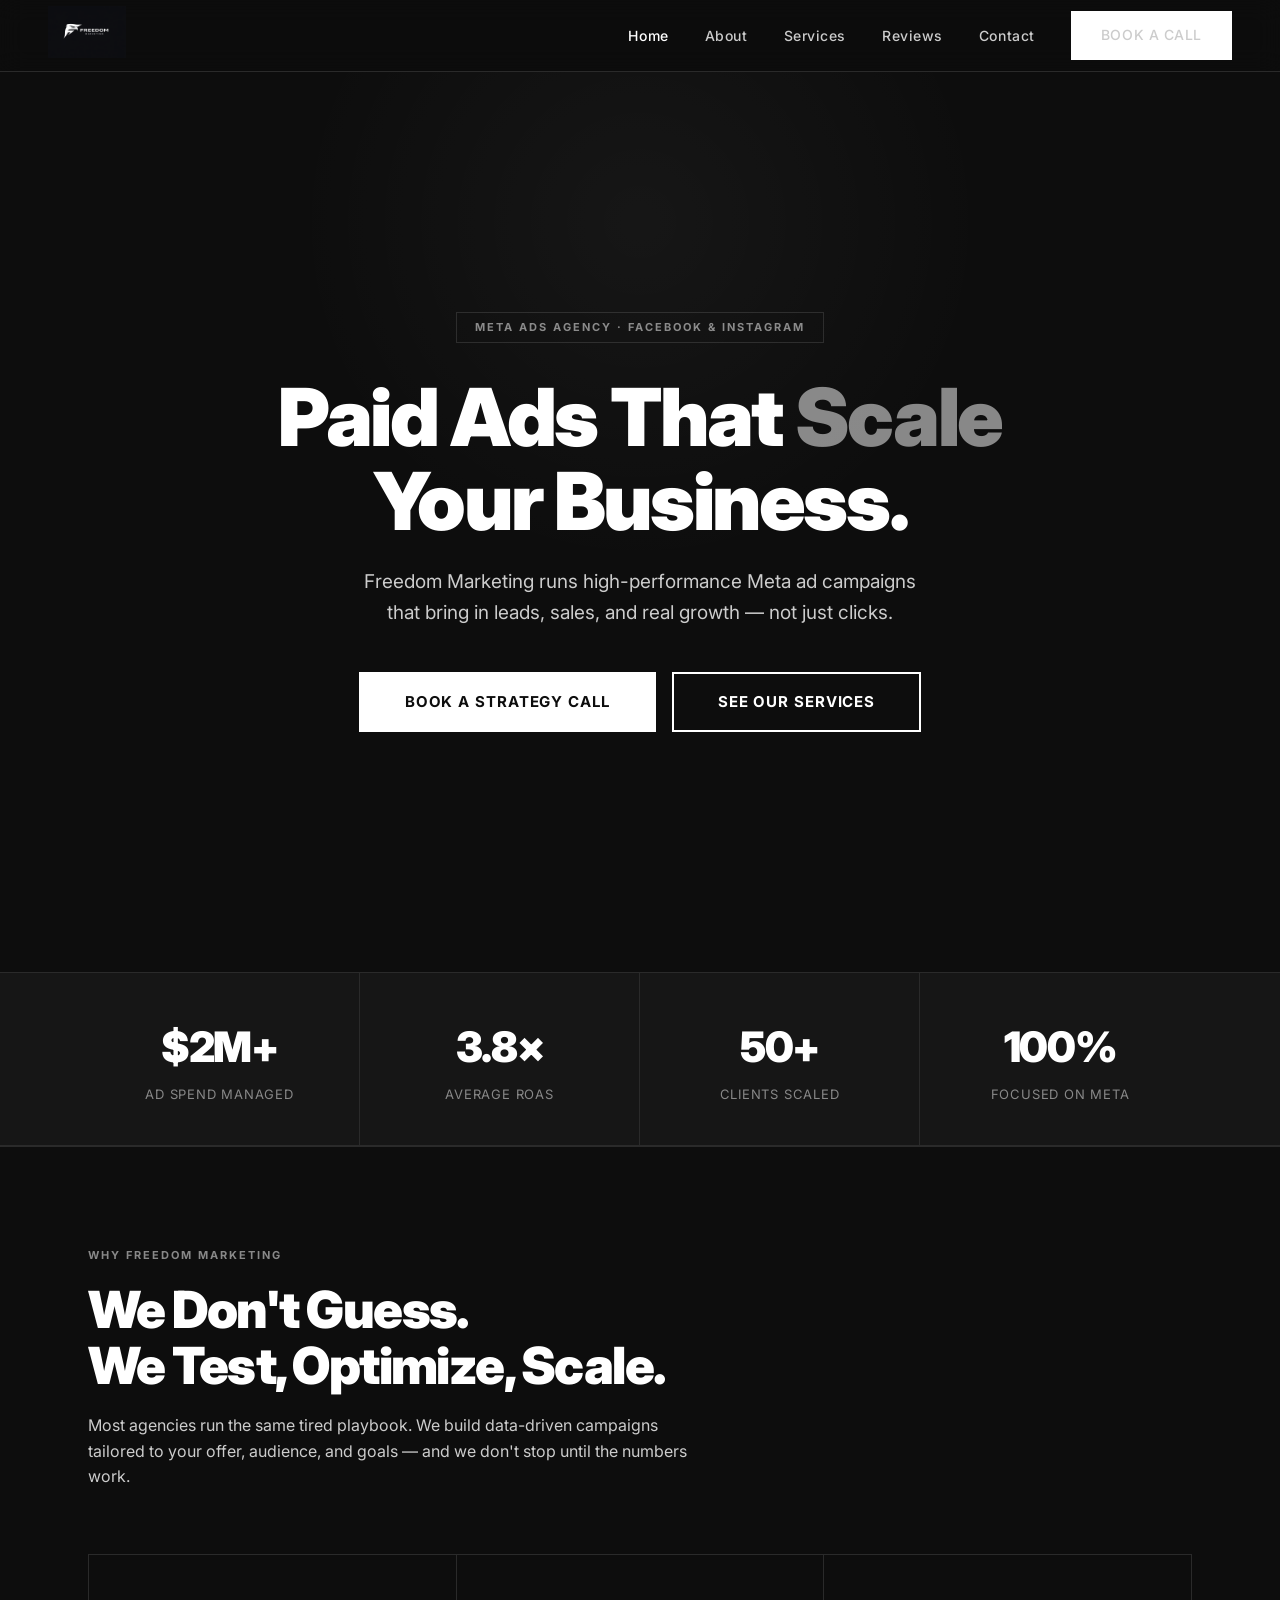
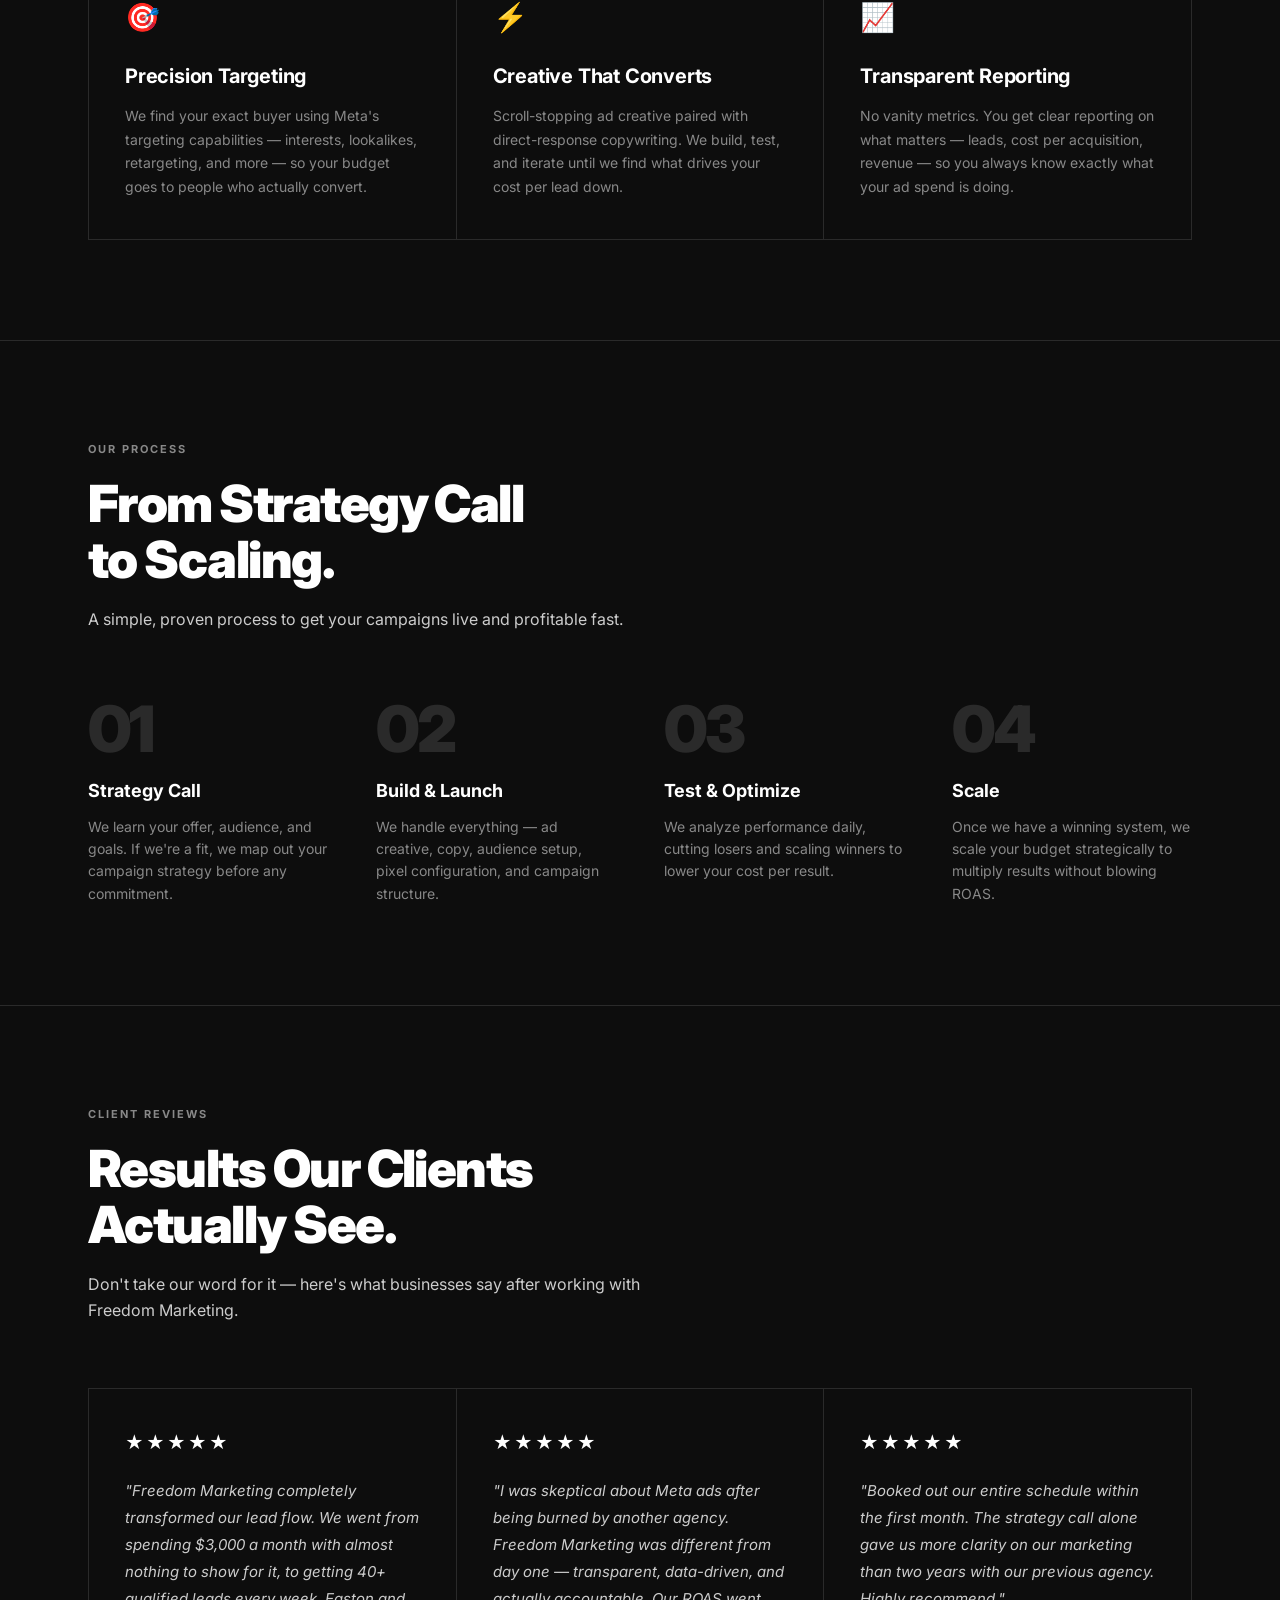
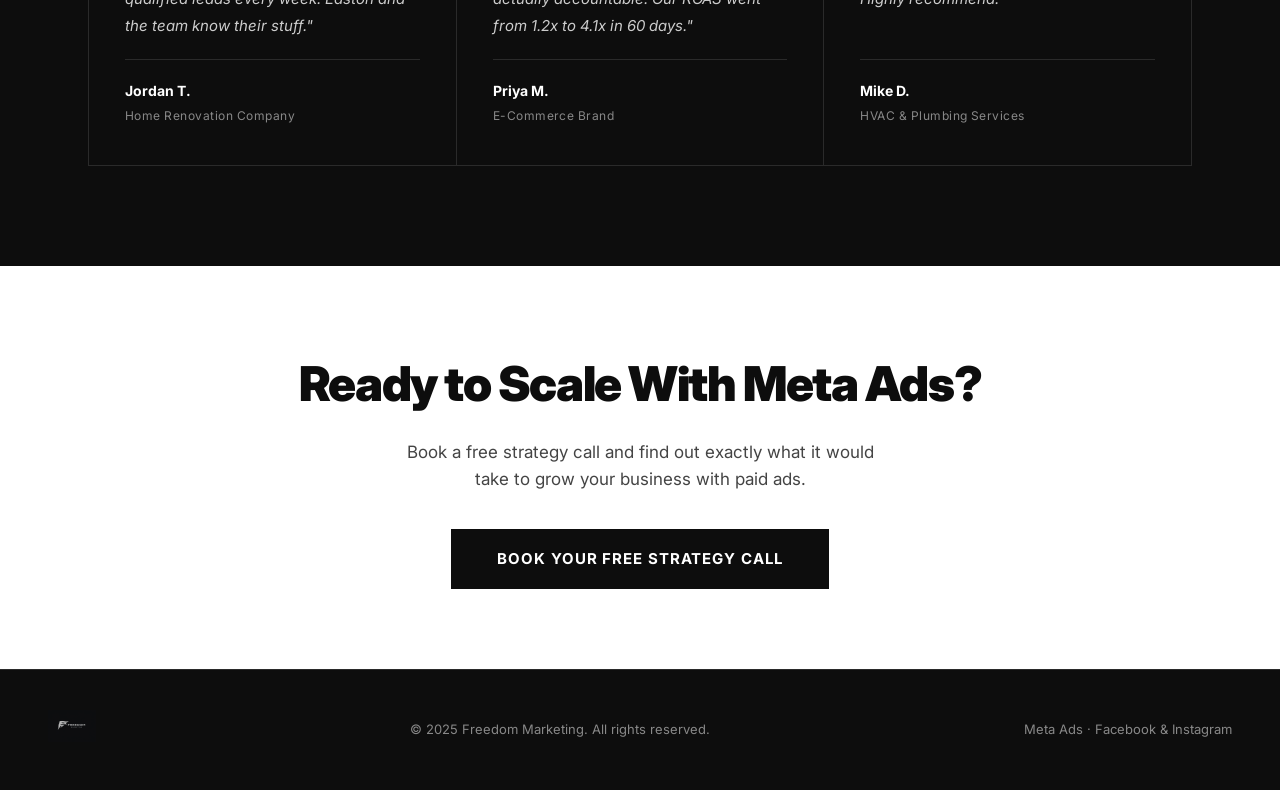
==== index.html @ 6637fb99 "Initial commit — Freedom Marketing website Co-Authored-By: Claude Sonnet 4.6 <noreply@anthropic.com>" ====
<!DOCTYPE html>
<html lang="en">
<head>
  <meta charset="UTF-8" />
  <meta name="viewport" content="width=device-width, initial-scale=1.0" />
  <title>Freedom Marketing — Meta Ads That Scale</title>
  <link rel="stylesheet" href="styles.css" />
</head>
<body>

  <!-- NAV -->
  <nav>
    <a class="nav-logo" href="index.html">
      <img src="logo.png" alt="Freedom Marketing" />
    </a>
    <ul class="nav-links" id="navLinks">
      <li><a href="index.html" class="active">Home</a></li>
      <li><a href="about.html">About</a></li>
      <li><a href="services.html">Services</a></li>
      <li><a href="reviews.html">Reviews</a></li>
      <li><a href="contact.html">Contact</a></li>
      <li><a href="contact.html#book" class="btn">Book a Call</a></li>
    </ul>
    <div class="hamburger" id="hamburger" onclick="toggleNav()">
      <span></span><span></span><span></span>
    </div>
  </nav>

  <main>

    <!-- HERO -->
    <div class="hero">
      <span class="hero-tag">Meta Ads Agency · Facebook &amp; Instagram</span>
      <h1>Paid Ads That <span>Scale</span><br>Your Business.</h1>
      <p>Freedom Marketing runs high-performance Meta ad campaigns that bring in leads, sales, and real growth — not just clicks.</p>
      <div class="hero-cta">
        <!-- Replace href with your Calendly or booking link -->
        <a href="contact.html#book" class="btn btn-lg">Book a Strategy Call</a>
        <a href="services.html" class="btn btn-lg btn-outline">See Our Services</a>
      </div>
    </div>

    <!-- STATS -->
    <div class="stats-bar">
      <div class="stat">
        <span class="stat-num">$2M+</span>
        <span class="stat-label">Ad Spend Managed</span>
      </div>
      <div class="stat">
        <span class="stat-num">3.8×</span>
        <span class="stat-label">Average ROAS</span>
      </div>
      <div class="stat">
        <span class="stat-num">50+</span>
        <span class="stat-label">Clients Scaled</span>
      </div>
      <div class="stat">
        <span class="stat-num">100%</span>
        <span class="stat-label">Focused on Meta</span>
      </div>
    </div>

    <hr class="divider" />

    <!-- WHY FREEDOM -->
    <section>
      <span class="section-tag">Why Freedom Marketing</span>
      <h2>We Don't Guess.<br>We Test, Optimize, Scale.</h2>
      <p>Most agencies run the same tired playbook. We build data-driven campaigns tailored to your offer, audience, and goals — and we don't stop until the numbers work.</p>

      <div class="cards">
        <div class="card">
          <span class="card-icon">🎯</span>
          <h3>Precision Targeting</h3>
          <p>We find your exact buyer using Meta's targeting capabilities — interests, lookalikes, retargeting, and more — so your budget goes to people who actually convert.</p>
        </div>
        <div class="card">
          <span class="card-icon">⚡</span>
          <h3>Creative That Converts</h3>
          <p>Scroll-stopping ad creative paired with direct-response copywriting. We build, test, and iterate until we find what drives your cost per lead down.</p>
        </div>
        <div class="card">
          <span class="card-icon">📈</span>
          <h3>Transparent Reporting</h3>
          <p>No vanity metrics. You get clear reporting on what matters — leads, cost per acquisition, revenue — so you always know exactly what your ad spend is doing.</p>
        </div>
      </div>
    </section>

    <hr class="divider" />

    <!-- PROCESS -->
    <section>
      <span class="section-tag">Our Process</span>
      <h2>From Strategy Call<br>to Scaling.</h2>
      <p>A simple, proven process to get your campaigns live and profitable fast.</p>

      <div class="process">
        <div class="step">
          <span class="step-num">01</span>
          <h3>Strategy Call</h3>
          <p>We learn your offer, audience, and goals. If we're a fit, we map out your campaign strategy before any commitment.</p>
        </div>
        <div class="step">
          <span class="step-num">02</span>
          <h3>Build &amp; Launch</h3>
          <p>We handle everything — ad creative, copy, audience setup, pixel configuration, and campaign structure.</p>
        </div>
        <div class="step">
          <span class="step-num">03</span>
          <h3>Test &amp; Optimize</h3>
          <p>We analyze performance daily, cutting losers and scaling winners to lower your cost per result.</p>
        </div>
        <div class="step">
          <span class="step-num">04</span>
          <h3>Scale</h3>
          <p>Once we have a winning system, we scale your budget strategically to multiply results without blowing ROAS.</p>
        </div>
      </div>
    </section>

    <hr class="divider" />

    <!-- REVIEWS -->
    <section>
      <span class="section-tag">Client Reviews</span>
      <h2>Results Our Clients<br>Actually See.</h2>
      <p>Don't take our word for it — here's what businesses say after working with Freedom Marketing.</p>

      <div class="reviews">

        <div class="review-card">
          <div class="stars">★★★★★</div>
          <p class="review-text">"Freedom Marketing completely transformed our lead flow. We went from spending $3,000 a month with almost nothing to show for it, to getting 40+ qualified leads every week. Easton and the team know their stuff."</p>
          <div class="reviewer">
            <div class="reviewer-info">
              <span class="reviewer-name">Jordan T.</span>
              <span class="reviewer-biz">Home Renovation Company</span>
            </div>
          </div>
        </div>

        <div class="review-card">
          <div class="stars">★★★★★</div>
          <p class="review-text">"I was skeptical about Meta ads after being burned by another agency. Freedom Marketing was different from day one — transparent, data-driven, and actually accountable. Our ROAS went from 1.2x to 4.1x in 60 days."</p>
          <div class="reviewer">
            <div class="reviewer-info">
              <span class="reviewer-name">Priya M.</span>
              <span class="reviewer-biz">E-Commerce Brand</span>
            </div>
          </div>
        </div>

        <div class="review-card">
          <div class="stars">★★★★★</div>
          <p class="review-text">"Booked out our entire schedule within the first month. The strategy call alone gave us more clarity on our marketing than two years with our previous agency. Highly recommend."</p>
          <div class="reviewer">
            <div class="reviewer-info">
              <span class="reviewer-name">Mike D.</span>
              <span class="reviewer-biz">HVAC &amp; Plumbing Services</span>
            </div>
          </div>
        </div>

      </div>
    </section>

    <!-- CTA BAND -->
    <div class="cta-band">
      <h2>Ready to Scale With Meta Ads?</h2>
      <p>Book a free strategy call and find out exactly what it would take to grow your business with paid ads.</p>
      <!-- Replace href with your Calendly or booking link -->
      <a href="contact.html#book" class="btn btn-lg">Book Your Free Strategy Call</a>
    </div>

  </main>

  <!-- FOOTER -->
  <footer>
    <div class="footer-logo">
      <img src="logo.png" alt="Freedom Marketing" />
    </div>
    <p>&copy; 2025 Freedom Marketing. All rights reserved.</p>
    <p style="color: var(--gray); font-size: 13px;">Meta Ads · Facebook &amp; Instagram</p>
  </footer>

  <script>
    function toggleNav() {
      document.getElementById('navLinks').classList.toggle('open');
    }
  </script>
</body>
</html>
---- styles.css ----
@import url('https://fonts.googleapis.com/css2?family=Inter:wght@300;400;500;600;700;800;900&display=swap');

*, *::before, *::after {
  box-sizing: border-box;
  margin: 0;
  padding: 0;
}

:root {
  --bg: #0d0d0d;
  --bg2: #161616;
  --bg3: #1f1f1f;
  --border: #2a2a2a;
  --white: #ffffff;
  --gray: #888888;
  --light: #cccccc;
}

html { scroll-behavior: smooth; }

body {
  background: var(--bg);
  color: var(--white);
  font-family: 'Inter', sans-serif;
  line-height: 1.6;
  -webkit-font-smoothing: antialiased;
}

a { text-decoration: none; color: inherit; }

/* ── NAV ── */
nav {
  position: fixed;
  top: 0; left: 0; right: 0;
  z-index: 100;
  display: flex;
  align-items: center;
  justify-content: space-between;
  padding: 0 48px;
  height: 72px;
  background: rgba(13,13,13,0.92);
  backdrop-filter: blur(12px);
  border-bottom: 1px solid var(--border);
}

.nav-logo img {
  height: 52px;
  width: auto;
}

.nav-links {
  display: flex;
  align-items: center;
  gap: 36px;
  list-style: none;
}

.nav-links a {
  font-size: 14px;
  font-weight: 500;
  color: var(--light);
  letter-spacing: 0.04em;
  transition: color 0.2s;
}

.nav-links a:hover,
.nav-links a.active {
  color: var(--white);
}

.btn {
  display: inline-block;
  padding: 11px 28px;
  background: var(--white);
  color: var(--bg);
  font-size: 14px;
  font-weight: 700;
  letter-spacing: 0.06em;
  text-transform: uppercase;
  border: 2px solid var(--white);
  cursor: pointer;
  transition: background 0.2s, color 0.2s;
}

.btn:hover {
  background: transparent;
  color: var(--white);
}

.btn-outline {
  background: transparent;
  color: var(--white);
}

.btn-outline:hover {
  background: var(--white);
  color: var(--bg);
}

.btn-lg {
  padding: 16px 44px;
  font-size: 15px;
}

/* ── PAGE WRAPPER ── */
main {
  padding-top: 72px;
}

/* ── HERO ── */
.hero {
  min-height: 100vh;
  display: flex;
  flex-direction: column;
  align-items: center;
  justify-content: center;
  text-align: center;
  padding: 80px 24px;
  position: relative;
  overflow: hidden;
}

.hero::before {
  content: '';
  position: absolute;
  top: -200px; left: 50%;
  transform: translateX(-50%);
  width: 700px; height: 700px;
  background: radial-gradient(circle, rgba(255,255,255,0.04) 0%, transparent 70%);
  pointer-events: none;
}

.hero-tag {
  display: inline-block;
  font-size: 11px;
  font-weight: 700;
  letter-spacing: 0.18em;
  text-transform: uppercase;
  color: var(--gray);
  border: 1px solid var(--border);
  padding: 6px 18px;
  margin-bottom: 32px;
}

.hero h1 {
  font-size: clamp(42px, 7vw, 80px);
  font-weight: 900;
  line-height: 1.05;
  letter-spacing: -0.03em;
  max-width: 860px;
  margin-bottom: 24px;
}

.hero h1 span {
  color: var(--gray);
}

.hero p {
  font-size: clamp(16px, 2vw, 19px);
  color: var(--light);
  max-width: 560px;
  margin-bottom: 44px;
  font-weight: 400;
}

.hero-logo {
  width: clamp(260px, 40vw, 480px);
  height: auto;
  margin-bottom: 40px;
  filter: drop-shadow(0 0 40px rgba(255,255,255,0.12)) drop-shadow(0 0 80px rgba(255,255,255,0.06));
  animation: logoPulse 4s ease-in-out infinite;
}

@keyframes logoPulse {
  0%, 100% { filter: drop-shadow(0 0 40px rgba(255,255,255,0.12)) drop-shadow(0 0 80px rgba(255,255,255,0.06)); }
  50%       { filter: drop-shadow(0 0 55px rgba(255,255,255,0.22)) drop-shadow(0 0 100px rgba(255,255,255,0.10)); }
}

.hero-cta {
  display: flex;
  gap: 16px;
  flex-wrap: wrap;
  justify-content: center;
}

/* ── STATS BAR ── */
.stats-bar {
  display: flex;
  justify-content: center;
  gap: 0;
  border-top: 1px solid var(--border);
  border-bottom: 1px solid var(--border);
  background: var(--bg2);
}

.stat {
  flex: 1;
  max-width: 280px;
  text-align: center;
  padding: 40px 24px;
  border-right: 1px solid var(--border);
}

.stat:last-child { border-right: none; }

.stat-num {
  font-size: 42px;
  font-weight: 900;
  letter-spacing: -0.03em;
  display: block;
}

.stat-label {
  font-size: 13px;
  color: var(--gray);
  letter-spacing: 0.06em;
  text-transform: uppercase;
  margin-top: 4px;
  display: block;
}

/* ── SECTION ── */
section {
  padding: 100px 48px;
  max-width: 1200px;
  margin: 0 auto;
}

.section-tag {
  font-size: 11px;
  font-weight: 700;
  letter-spacing: 0.18em;
  text-transform: uppercase;
  color: var(--gray);
  display: block;
  margin-bottom: 16px;
}

section h2 {
  font-size: clamp(32px, 4vw, 52px);
  font-weight: 900;
  letter-spacing: -0.03em;
  line-height: 1.1;
  margin-bottom: 20px;
}

section p {
  color: var(--light);
  font-size: 16px;
  max-width: 600px;
}

/* ── DIVIDER ── */
.divider {
  border: none;
  border-top: 1px solid var(--border);
  margin: 0;
}

/* ── CARDS ── */
.cards {
  display: grid;
  grid-template-columns: repeat(auto-fit, minmax(280px, 1fr));
  gap: 1px;
  background: var(--border);
  border: 1px solid var(--border);
  margin-top: 64px;
}

.card {
  background: var(--bg);
  padding: 40px 36px;
  transition: background 0.2s;
}

.card:hover {
  background: var(--bg2);
}

.card-icon {
  font-size: 28px;
  margin-bottom: 20px;
  display: block;
}

.card h3 {
  font-size: 20px;
  font-weight: 700;
  margin-bottom: 12px;
  letter-spacing: -0.01em;
}

.card p {
  font-size: 14px;
  color: var(--gray);
  line-height: 1.7;
  max-width: none;
}

/* ── PROCESS ── */
.process {
  display: grid;
  grid-template-columns: repeat(auto-fit, minmax(220px, 1fr));
  gap: 48px;
  margin-top: 64px;
}

.step {
  position: relative;
}

.step-num {
  font-size: 64px;
  font-weight: 900;
  color: var(--border);
  line-height: 1;
  display: block;
  margin-bottom: 16px;
  letter-spacing: -0.04em;
}

.step h3 {
  font-size: 18px;
  font-weight: 700;
  margin-bottom: 10px;
}

.step p {
  font-size: 14px;
  color: var(--gray);
  max-width: none;
}

/* ── REVIEWS ── */
.reviews {
  display: grid;
  grid-template-columns: repeat(auto-fit, minmax(280px, 1fr));
  gap: 1px;
  background: var(--border);
  border: 1px solid var(--border);
  margin-top: 64px;
}

.review-card {
  background: var(--bg);
  padding: 40px 36px;
  display: flex;
  flex-direction: column;
  gap: 20px;
  transition: background 0.2s;
}

.review-card:hover { background: var(--bg2); }

.stars {
  color: var(--white);
  font-size: 18px;
  letter-spacing: 2px;
}

.review-text {
  font-size: 15px;
  color: var(--light);
  line-height: 1.8;
  font-style: italic;
  flex: 1;
  max-width: none;
}

.reviewer {
  display: flex;
  align-items: center;
  gap: 14px;
  padding-top: 20px;
  border-top: 1px solid var(--border);
}

.reviewer-info {
  display: flex;
  flex-direction: column;
  gap: 3px;
}

.reviewer-name {
  font-size: 14px;
  font-weight: 700;
  color: var(--white);
}

.reviewer-biz {
  font-size: 12px;
  color: var(--gray);
  letter-spacing: 0.04em;
}

/* ── CTA BAND ── */
.cta-band {
  background: var(--white);
  color: var(--bg);
  text-align: center;
  padding: 80px 48px;
}

.cta-band h2 {
  font-size: clamp(28px, 4vw, 48px);
  font-weight: 900;
  letter-spacing: -0.03em;
  margin-bottom: 16px;
  color: var(--bg);
}

.cta-band p {
  color: #444;
  font-size: 17px;
  margin: 0 auto 36px;
  max-width: 500px;
}

.cta-band .btn {
  background: var(--bg);
  color: var(--white);
  border-color: var(--bg);
}

.cta-band .btn:hover {
  background: transparent;
  color: var(--bg);
}

/* ── ABOUT PAGE ── */
.about-hero {
  min-height: 50vh;
  display: flex;
  flex-direction: column;
  justify-content: center;
  padding: 100px 48px 60px;
  max-width: 1200px;
  margin: 0 auto;
}

.about-grid {
  display: grid;
  grid-template-columns: 1fr 1fr;
  gap: 80px;
  align-items: start;
  max-width: 1200px;
  margin: 0 auto;
  padding: 0 48px 100px;
}

.about-grid p {
  font-size: 16px;
  color: var(--light);
  line-height: 1.8;
  max-width: none;
  margin-bottom: 20px;
}

.values-list {
  list-style: none;
  margin-top: 32px;
}

.values-list li {
  padding: 20px 0;
  border-bottom: 1px solid var(--border);
  display: flex;
  gap: 16px;
  align-items: flex-start;
}

.values-list li:first-child {
  border-top: 1px solid var(--border);
}

.val-title {
  font-size: 13px;
  font-weight: 700;
  letter-spacing: 0.08em;
  text-transform: uppercase;
  min-width: 140px;
}

.val-desc {
  font-size: 14px;
  color: var(--gray);
  line-height: 1.6;
}

/* ── SERVICES PAGE ── */
.services-hero {
  min-height: 40vh;
  display: flex;
  flex-direction: column;
  justify-content: center;
  padding: 100px 48px 60px;
  max-width: 1200px;
  margin: 0 auto;
}

.services-grid {
  display: grid;
  grid-template-columns: repeat(auto-fit, minmax(320px, 1fr));
  gap: 1px;
  background: var(--border);
  border: 1px solid var(--border);
  max-width: 1200px;
  margin: 0 auto 80px;
}

.service-card {
  background: var(--bg);
  padding: 48px 40px;
  transition: background 0.2s;
}

.service-card:hover { background: var(--bg2); }

.service-card h3 {
  font-size: 22px;
  font-weight: 800;
  margin-bottom: 16px;
  letter-spacing: -0.02em;
}

.service-card p {
  font-size: 14px;
  color: var(--gray);
  line-height: 1.8;
  max-width: none;
}

.service-card ul {
  list-style: none;
  margin-top: 20px;
}

.service-card ul li {
  font-size: 13px;
  color: var(--light);
  padding: 6px 0;
  border-bottom: 1px solid var(--border);
  display: flex;
  align-items: center;
  gap: 10px;
}

.service-card ul li::before {
  content: '→';
  color: var(--gray);
  font-size: 12px;
}

/* ── CONTACT PAGE ── */
.contact-wrap {
  display: grid;
  grid-template-columns: 1fr 1fr;
  gap: 80px;
  max-width: 1200px;
  margin: 0 auto;
  padding: 100px 48px;
}

.contact-info h2 {
  font-size: clamp(28px, 3.5vw, 44px);
  font-weight: 900;
  letter-spacing: -0.03em;
  margin-bottom: 20px;
}

.contact-info p {
  color: var(--light);
  font-size: 16px;
  line-height: 1.8;
  margin-bottom: 40px;
  max-width: none;
}

.contact-detail {
  display: flex;
  flex-direction: column;
  gap: 16px;
  margin-bottom: 40px;
}

.contact-detail a {
  font-size: 15px;
  color: var(--light);
  transition: color 0.2s;
  display: flex;
  align-items: center;
  gap: 12px;
}

.contact-detail a:hover { color: var(--white); }

.socials {
  display: flex;
  gap: 12px;
  flex-wrap: wrap;
}

.social-link {
  font-size: 12px;
  font-weight: 700;
  letter-spacing: 0.1em;
  text-transform: uppercase;
  padding: 10px 20px;
  border: 1px solid var(--border);
  color: var(--light);
  transition: border-color 0.2s, color 0.2s;
}

.social-link:hover {
  border-color: var(--white);
  color: var(--white);
}

/* ── FORM ── */
form {
  display: flex;
  flex-direction: column;
  gap: 16px;
}

.form-group {
  display: flex;
  flex-direction: column;
  gap: 8px;
}

label {
  font-size: 11px;
  font-weight: 700;
  letter-spacing: 0.12em;
  text-transform: uppercase;
  color: var(--gray);
}

input, textarea, select {
  background: var(--bg2);
  border: 1px solid var(--border);
  color: var(--white);
  font-family: 'Inter', sans-serif;
  font-size: 14px;
  padding: 14px 16px;
  outline: none;
  transition: border-color 0.2s;
  width: 100%;
}

input:focus, textarea:focus, select:focus {
  border-color: var(--white);
}

textarea { resize: vertical; min-height: 130px; }

select option { background: var(--bg2); }

/* ── FOOTER ── */
footer {
  border-top: 1px solid var(--border);
  padding: 40px 48px;
  display: flex;
  align-items: center;
  justify-content: space-between;
  flex-wrap: wrap;
  gap: 16px;
}

.footer-logo img {
  height: 32px;
  opacity: 0.7;
}

footer p {
  font-size: 13px;
  color: var(--gray);
  max-width: none;
}

/* ── MOBILE ── */
.hamburger {
  display: none;
  flex-direction: column;
  gap: 5px;
  cursor: pointer;
  padding: 4px;
}

.hamburger span {
  display: block;
  width: 24px;
  height: 2px;
  background: var(--white);
  transition: all 0.3s;
}

@media (max-width: 768px) {
  nav { padding: 0 24px; }

  .hamburger { display: flex; }

  .nav-links {
    display: none;
    position: fixed;
    top: 72px; left: 0; right: 0;
    background: var(--bg);
    flex-direction: column;
    padding: 24px;
    gap: 24px;
    border-bottom: 1px solid var(--border);
  }

  .nav-links.open { display: flex; }

  .about-grid,
  .contact-wrap {
    grid-template-columns: 1fr;
    gap: 48px;
    padding: 0 24px 80px;
  }

  section { padding: 60px 24px; }

  .about-hero,
  .services-hero { padding: 80px 24px 40px; }

  .stats-bar { flex-wrap: wrap; }
  .stat { min-width: 50%; border-right: none; border-bottom: 1px solid var(--border); }

  .services-grid { margin: 0 24px 60px; }

  footer { padding: 32px 24px; flex-direction: column; align-items: flex-start; }

  .cta-band { padding: 60px 24px; }
}
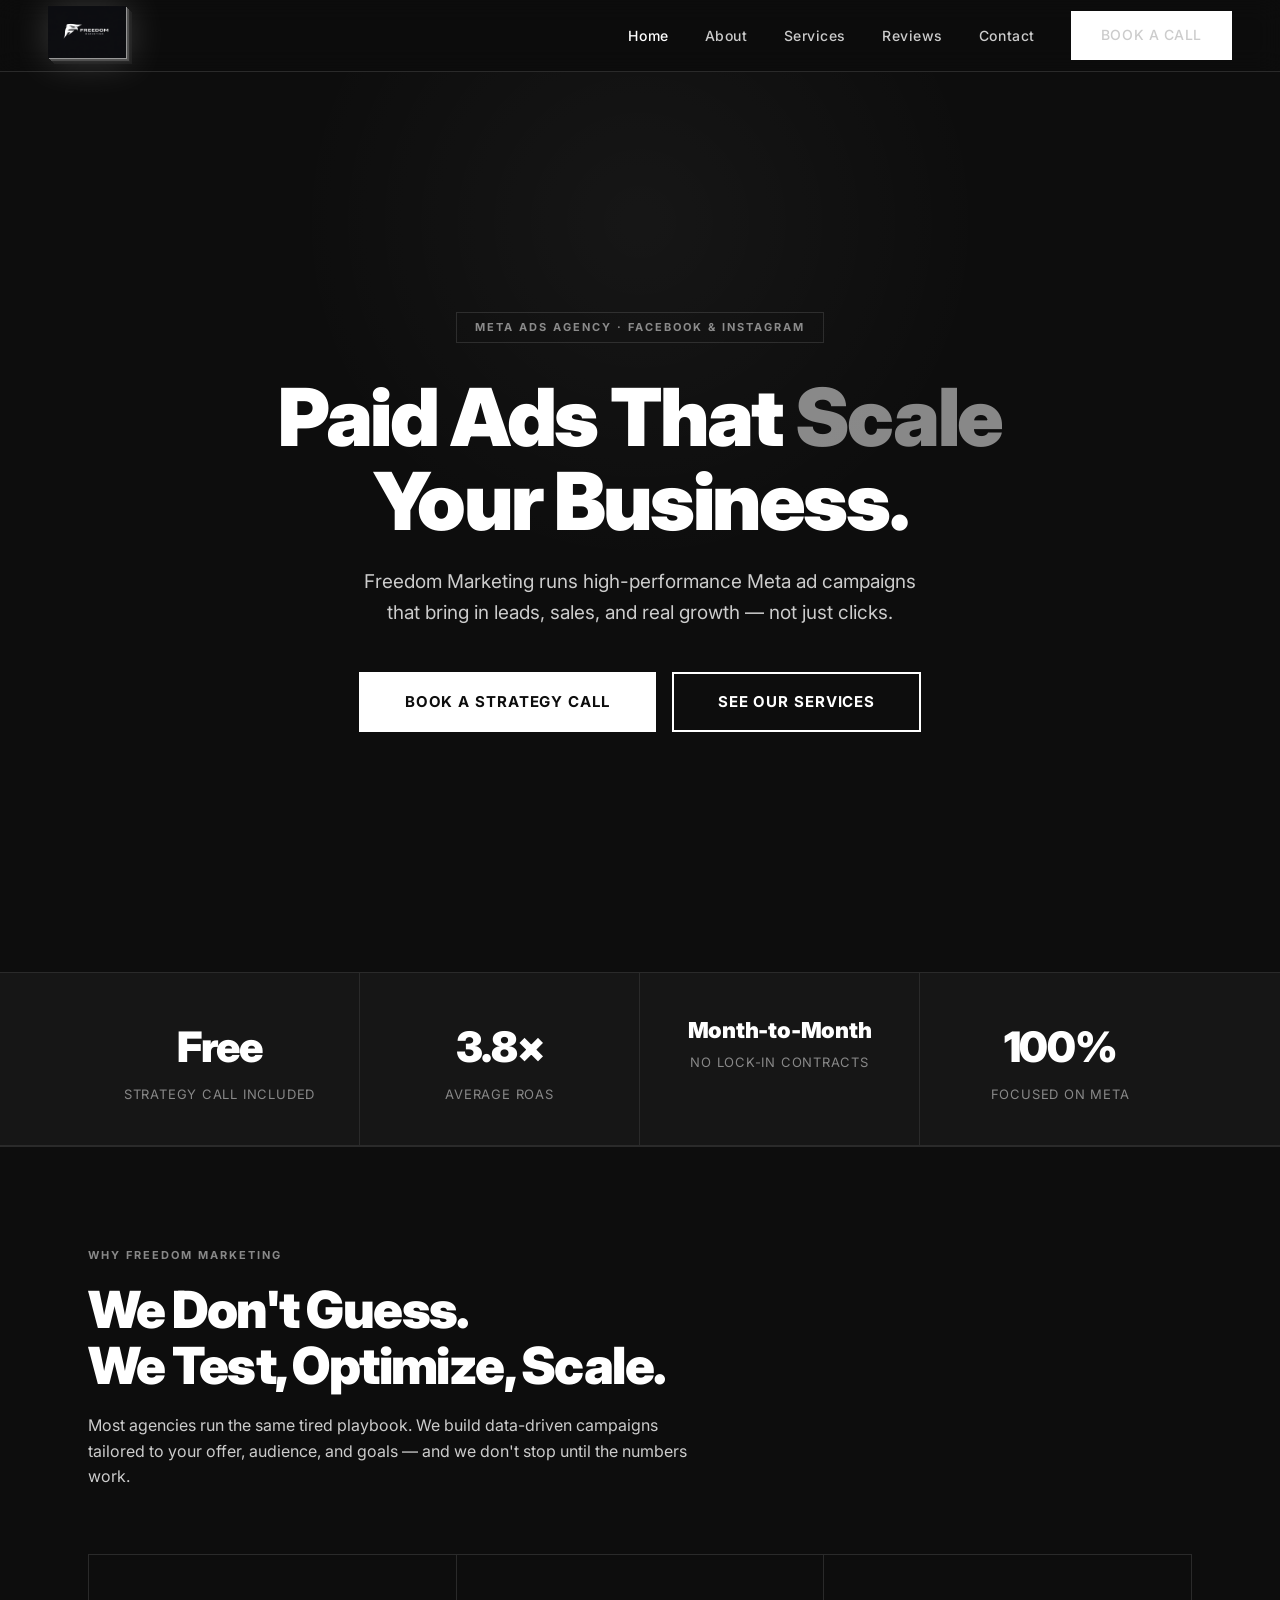
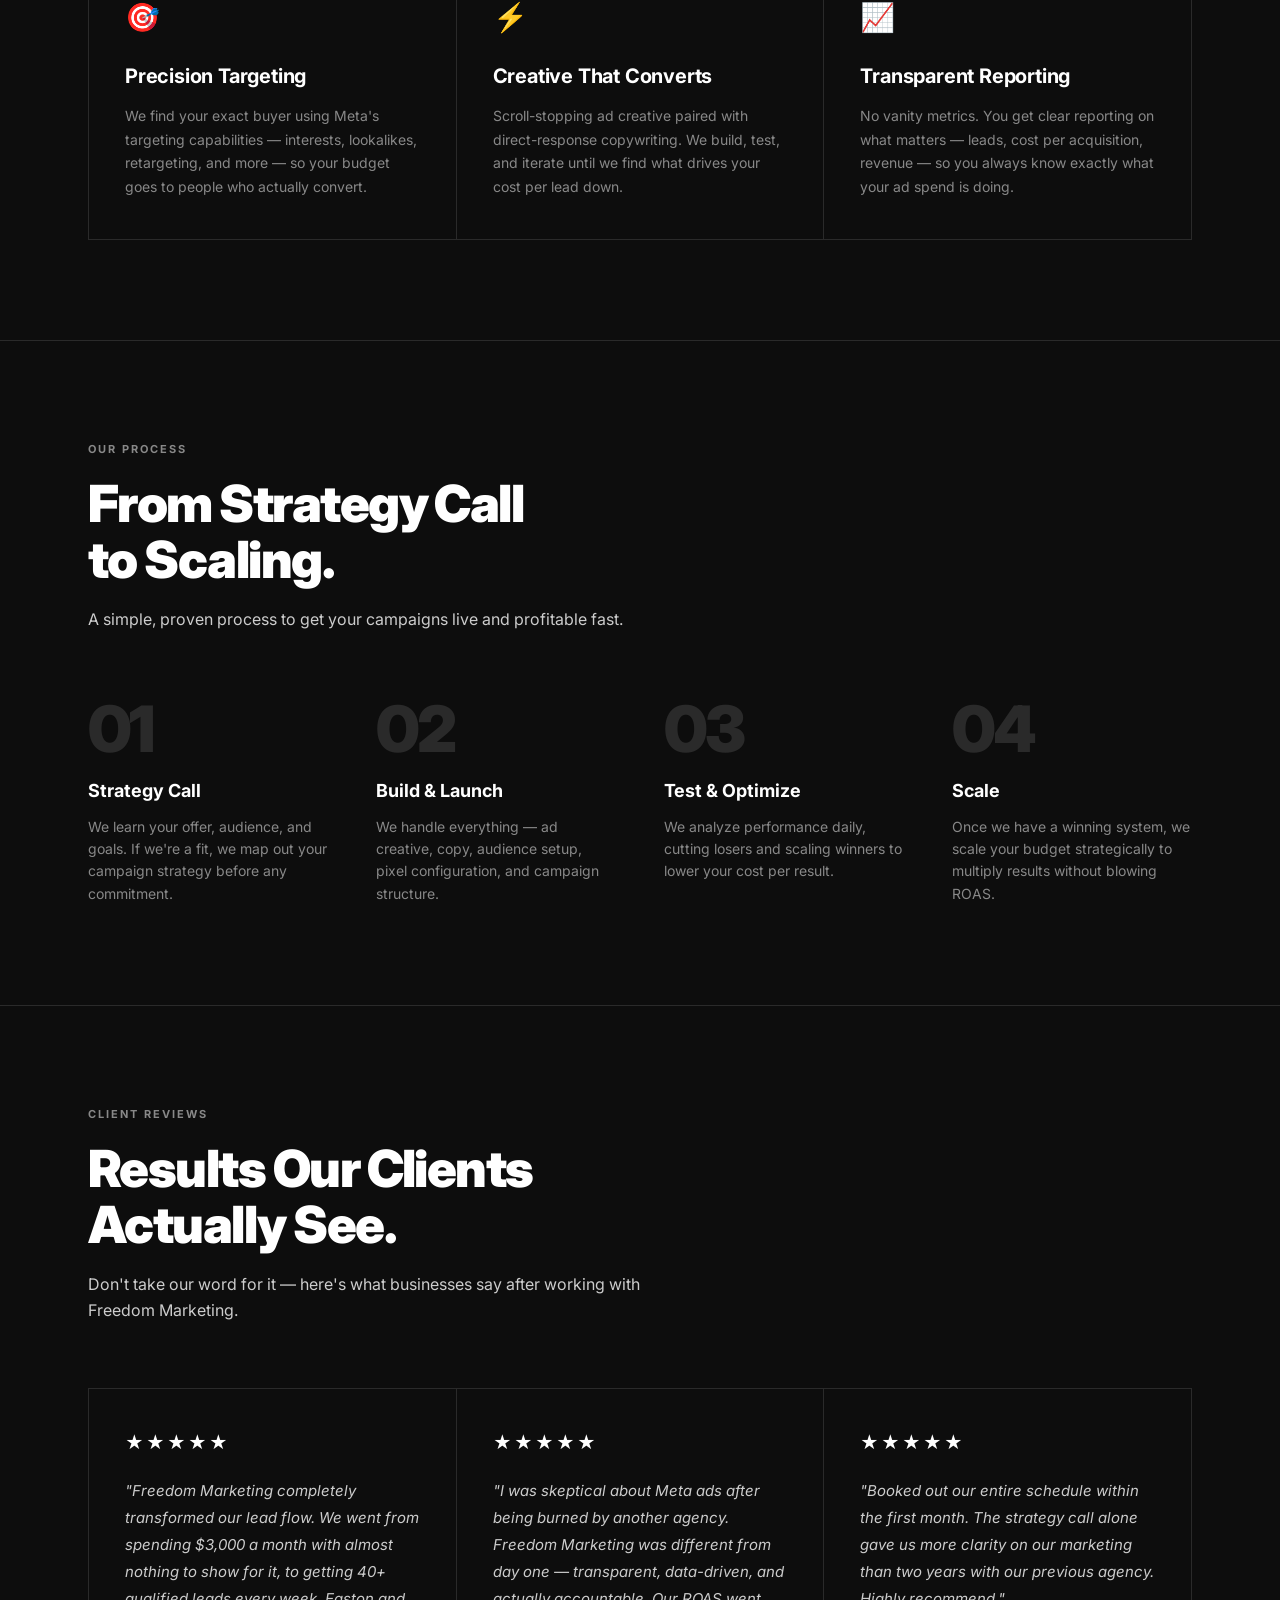
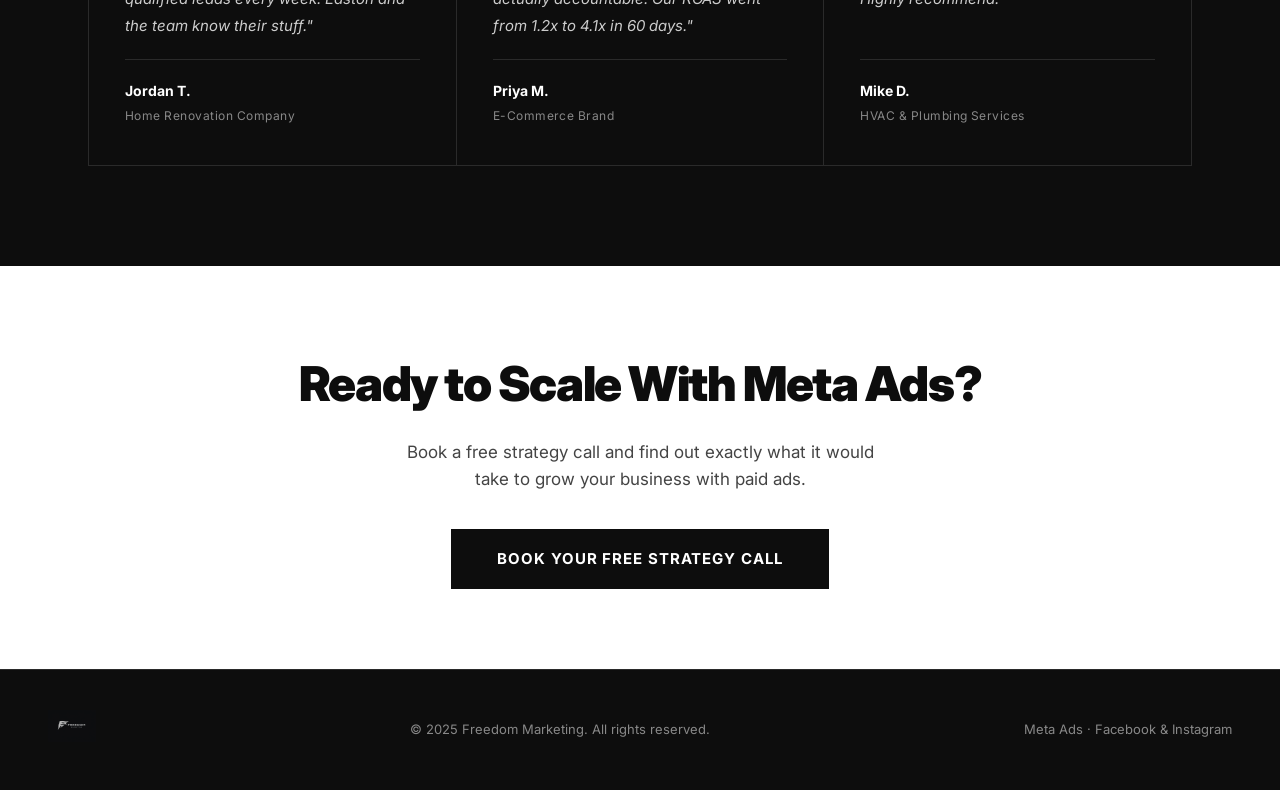
==== commit 9fccb330: "Update stats bar and add 3D logo effect Replace ad spend/clients scaled stats with free strategy cal" ====
--- a/index.html
+++ b/index.html
@@ -43,16 +43,16 @@
     <!-- STATS -->
     <div class="stats-bar">
       <div class="stat">
-        <span class="stat-num">$2M+</span>
-        <span class="stat-label">Ad Spend Managed</span>
+        <span class="stat-num">Free</span>
+        <span class="stat-label">Strategy Call Included</span>
       </div>
       <div class="stat">
         <span class="stat-num">3.8×</span>
         <span class="stat-label">Average ROAS</span>
       </div>
       <div class="stat">
-        <span class="stat-num">50+</span>
-        <span class="stat-label">Clients Scaled</span>
+        <span class="stat-num stat-text">Month-to-Month</span>
+        <span class="stat-label">No Lock-In Contracts</span>
       </div>
       <div class="stat">
         <span class="stat-num">100%</span>
--- a/styles.css
+++ b/styles.css
@@ -46,6 +46,20 @@
 .nav-logo img {
   height: 52px;
   width: auto;
+  filter:
+    drop-shadow(1px 1px 0px rgba(160,160,160,0.9))
+    drop-shadow(2px 2px 0px rgba(100,100,100,0.7))
+    drop-shadow(3px 3px 0px rgba(60,60,60,0.5))
+    drop-shadow(0 0 18px rgba(255,255,255,0.18));
+  transition: filter 0.3s ease;
+}
+
+.nav-logo img:hover {
+  filter:
+    drop-shadow(1px 1px 0px rgba(200,200,200,0.95))
+    drop-shadow(2px 2px 0px rgba(130,130,130,0.8))
+    drop-shadow(3px 3px 0px rgba(80,80,80,0.6))
+    drop-shadow(0 0 28px rgba(255,255,255,0.32));
 }
 
 .nav-links {
@@ -208,6 +222,11 @@
   font-weight: 900;
   letter-spacing: -0.03em;
   display: block;
+}
+
+.stat-num.stat-text {
+  font-size: 22px;
+  letter-spacing: -0.01em;
 }
 
 .stat-label {
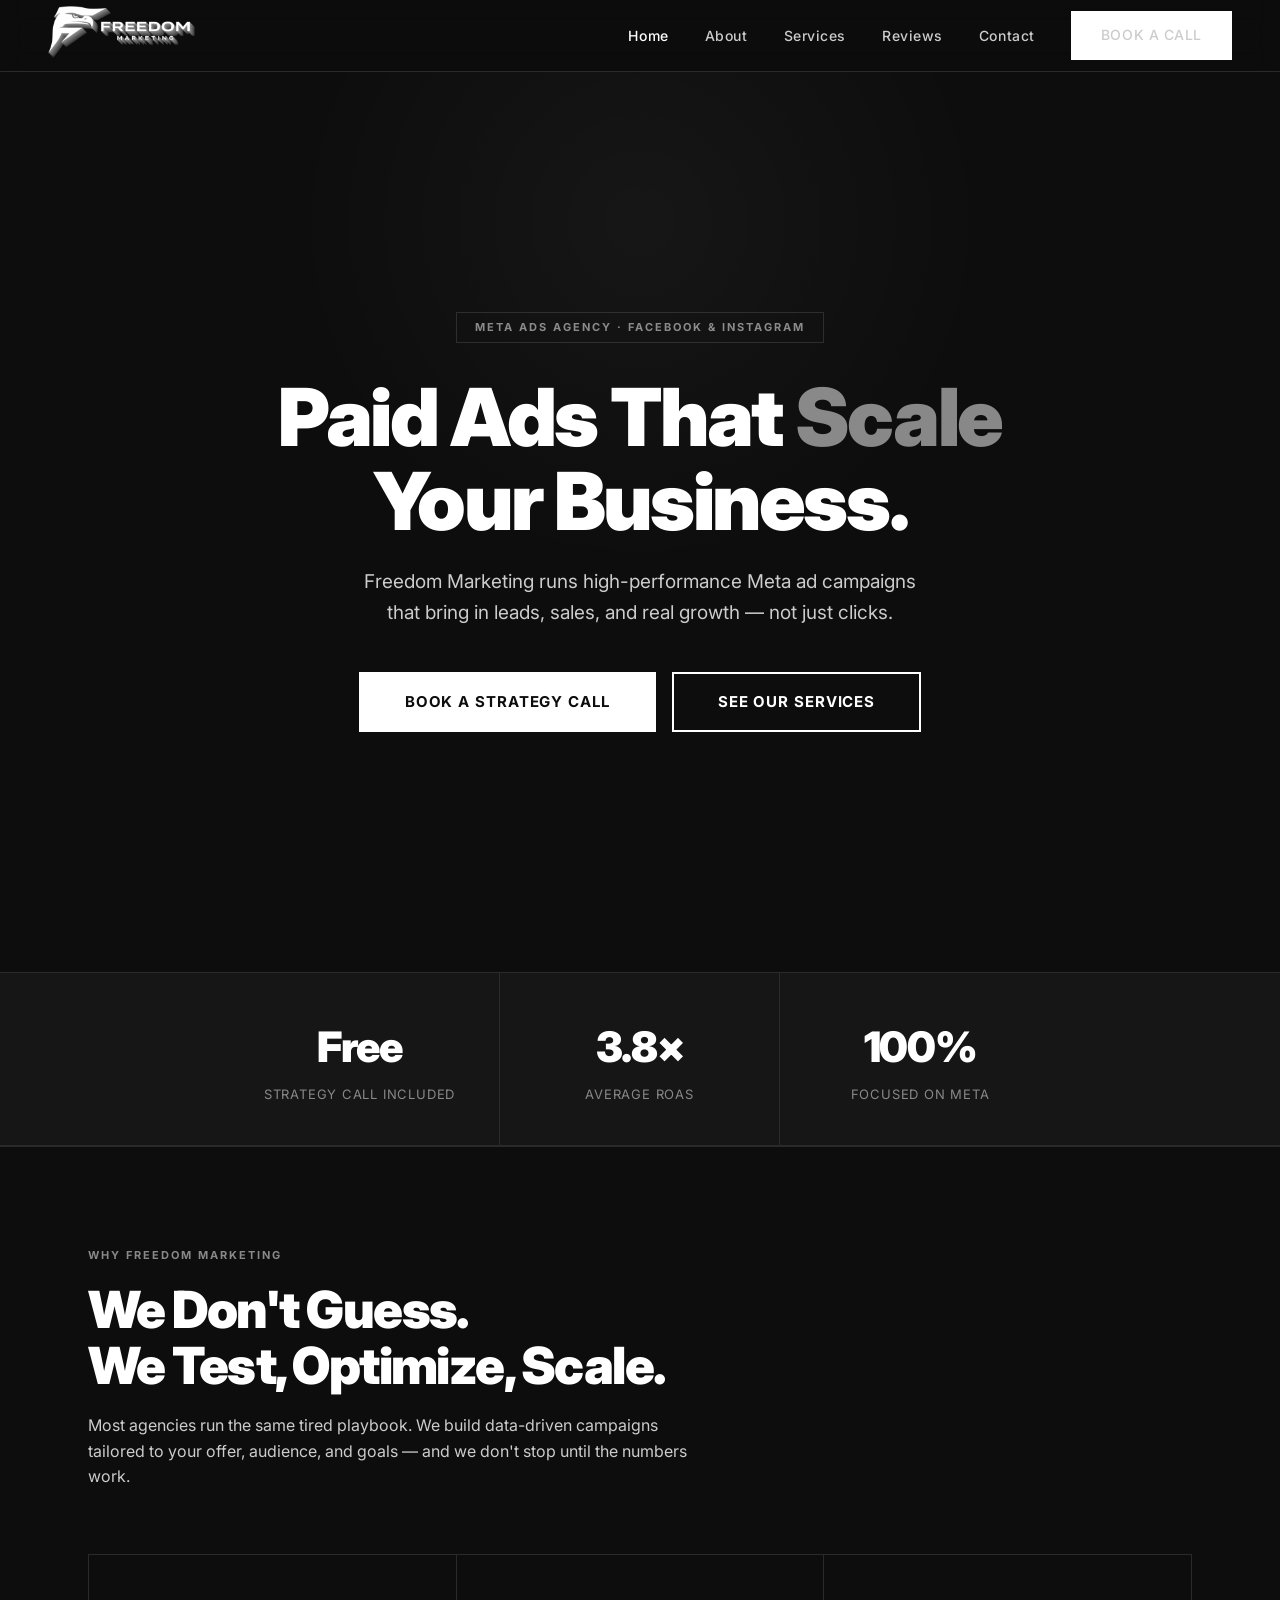
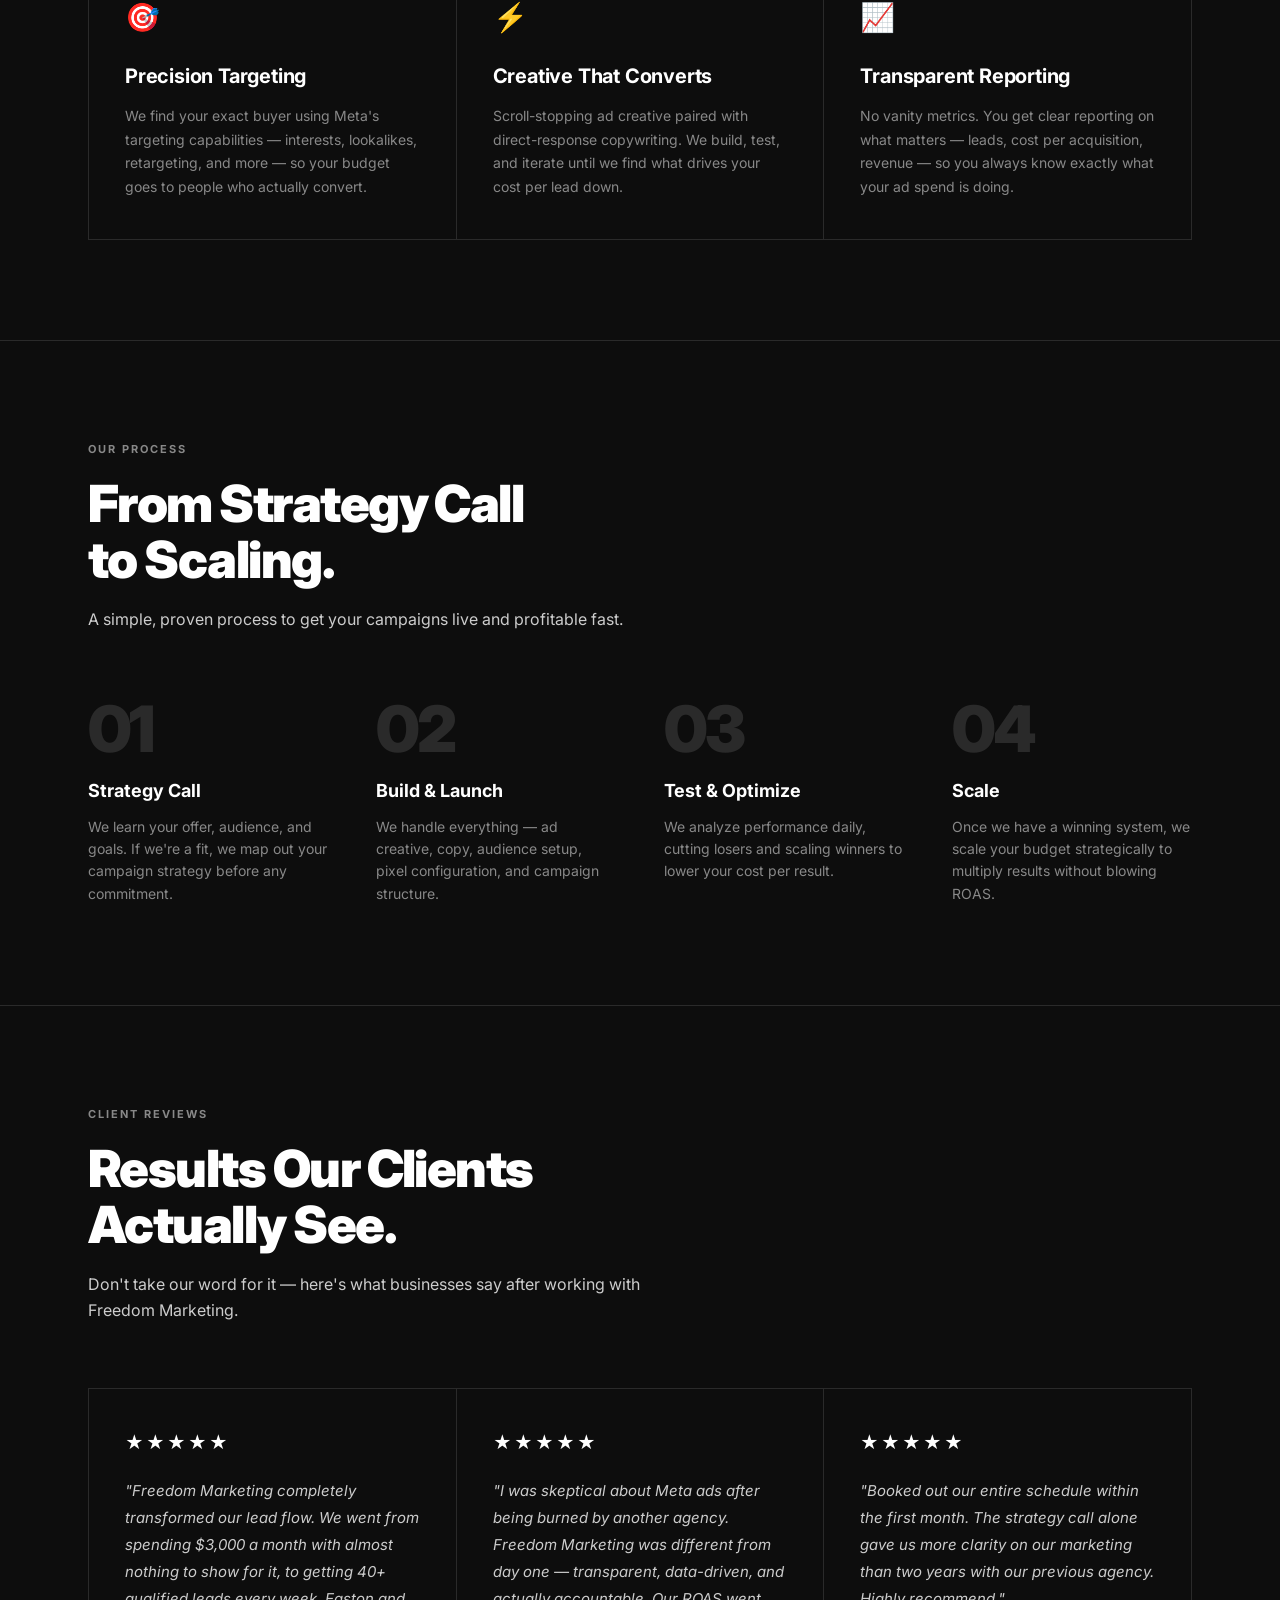
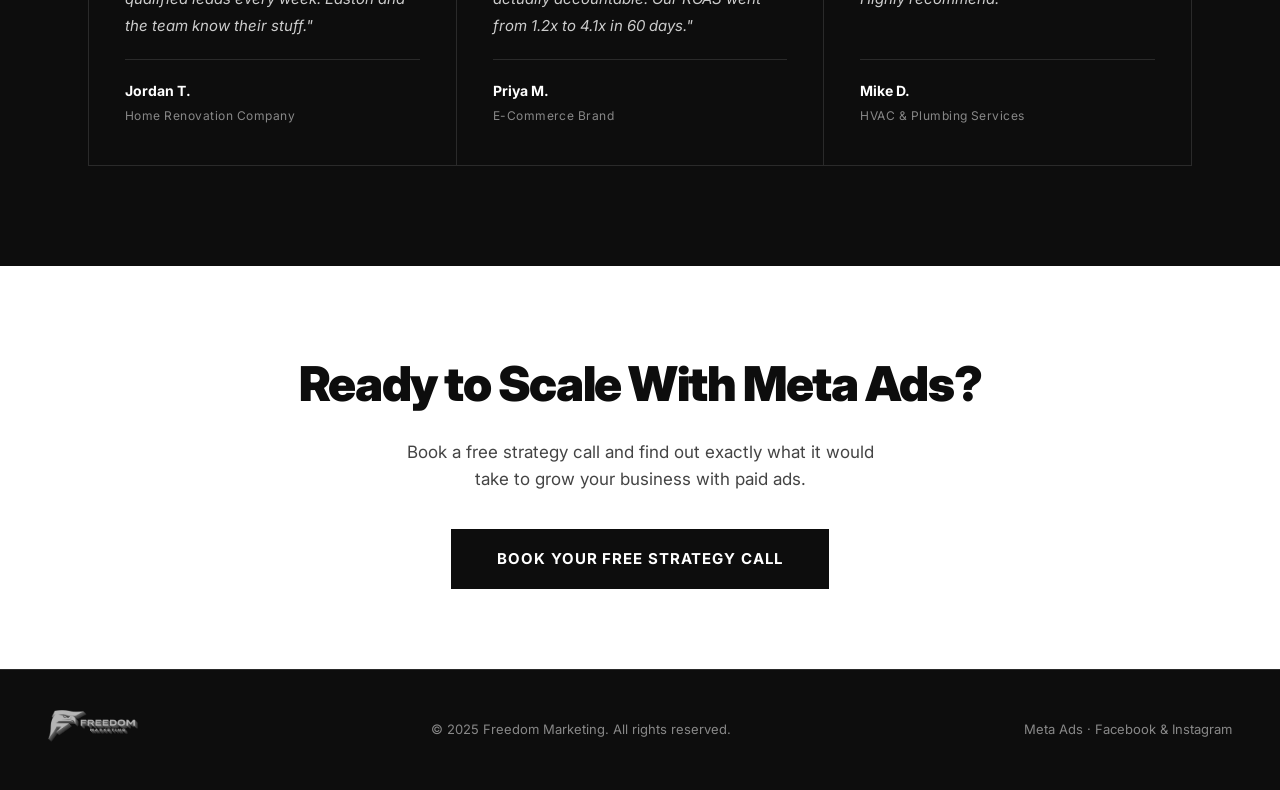
==== commit b5f499b7: "Remove month-to-month stat, keep 3 stats Co-Authored-By: Claude Sonnet 4.6 <noreply@anthropic.com>" ====
--- a/index.html
+++ b/index.html
@@ -49,10 +49,6 @@
       <div class="stat">
         <span class="stat-num">3.8×</span>
         <span class="stat-label">Average ROAS</span>
-      </div>
-      <div class="stat">
-        <span class="stat-num stat-text">Month-to-Month</span>
-        <span class="stat-label">No Lock-In Contracts</span>
       </div>
       <div class="stat">
         <span class="stat-num">100%</span>
--- a/styles.css
+++ b/styles.css
@@ -46,20 +46,6 @@
 .nav-logo img {
   height: 52px;
   width: auto;
-  filter:
-    drop-shadow(1px 1px 0px rgba(160,160,160,0.9))
-    drop-shadow(2px 2px 0px rgba(100,100,100,0.7))
-    drop-shadow(3px 3px 0px rgba(60,60,60,0.5))
-    drop-shadow(0 0 18px rgba(255,255,255,0.18));
-  transition: filter 0.3s ease;
-}
-
-.nav-logo img:hover {
-  filter:
-    drop-shadow(1px 1px 0px rgba(200,200,200,0.95))
-    drop-shadow(2px 2px 0px rgba(130,130,130,0.8))
-    drop-shadow(3px 3px 0px rgba(80,80,80,0.6))
-    drop-shadow(0 0 28px rgba(255,255,255,0.32));
 }
 
 .nav-links {
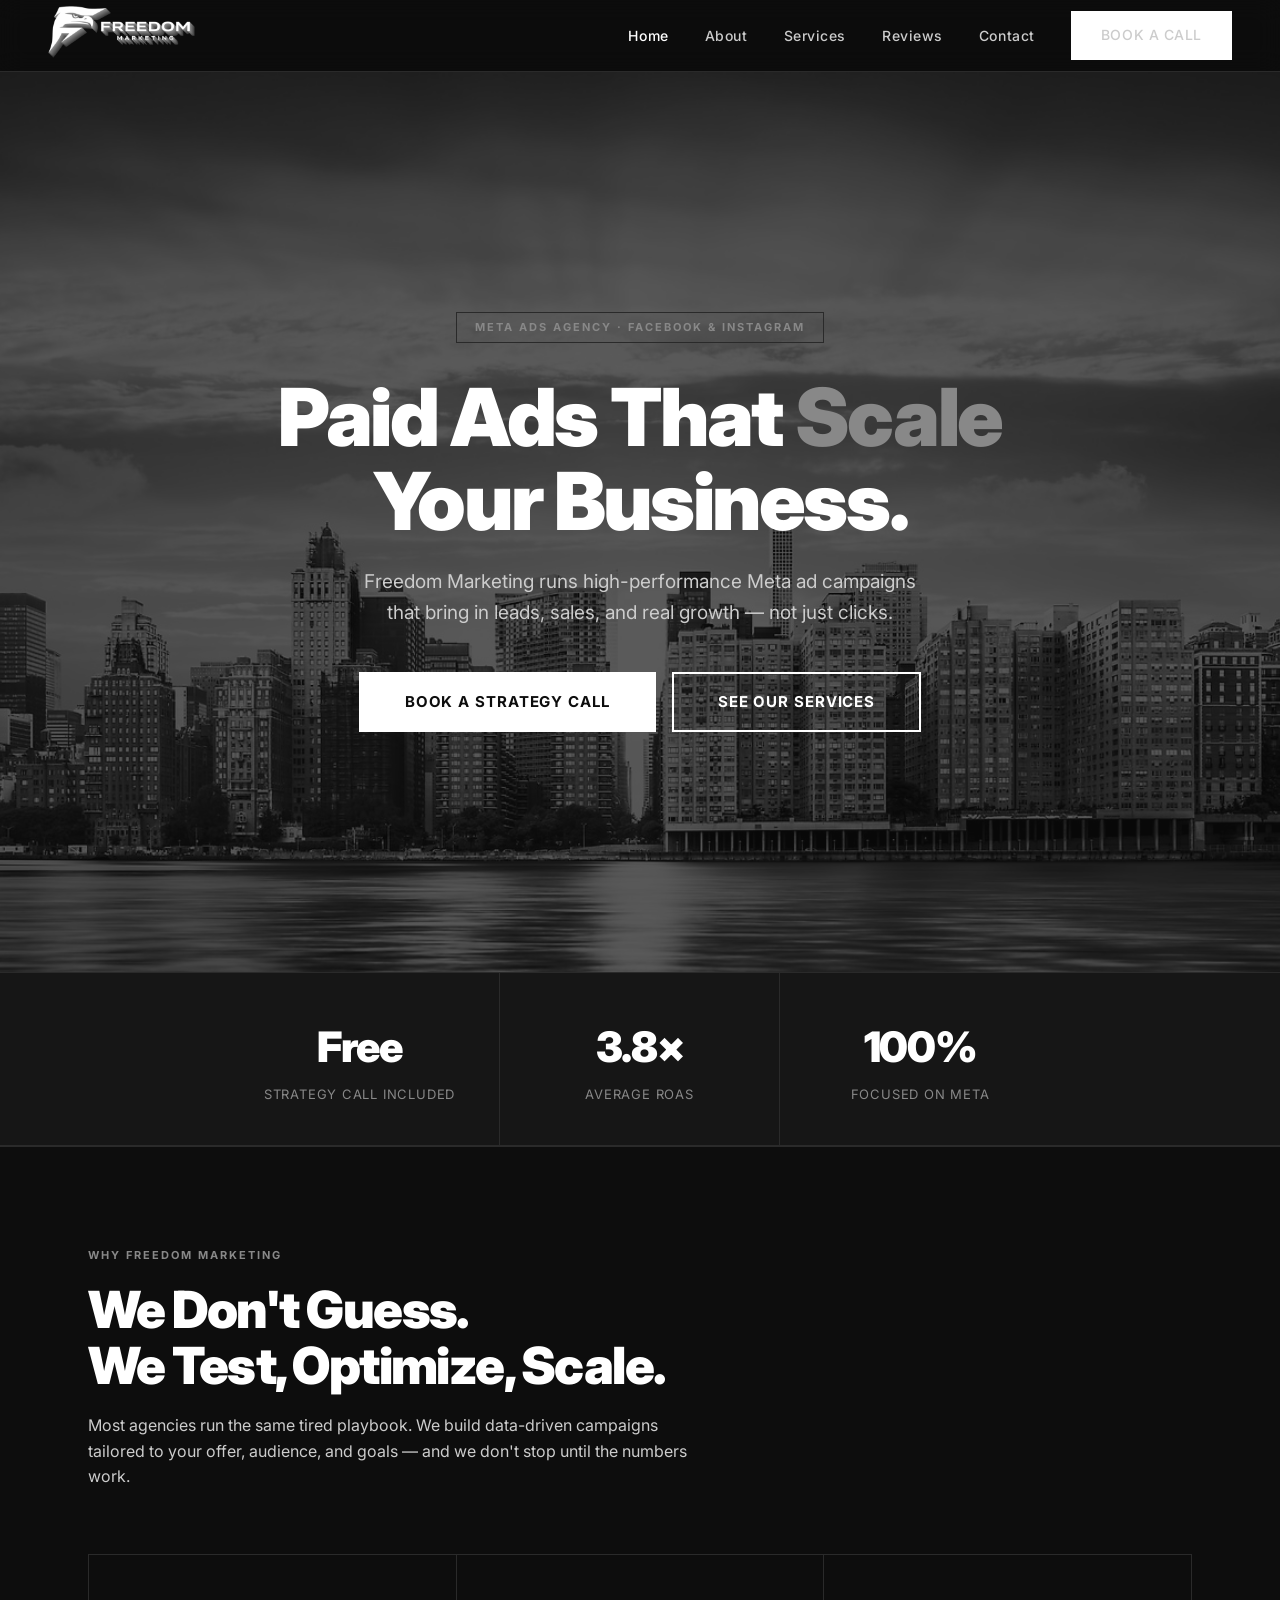
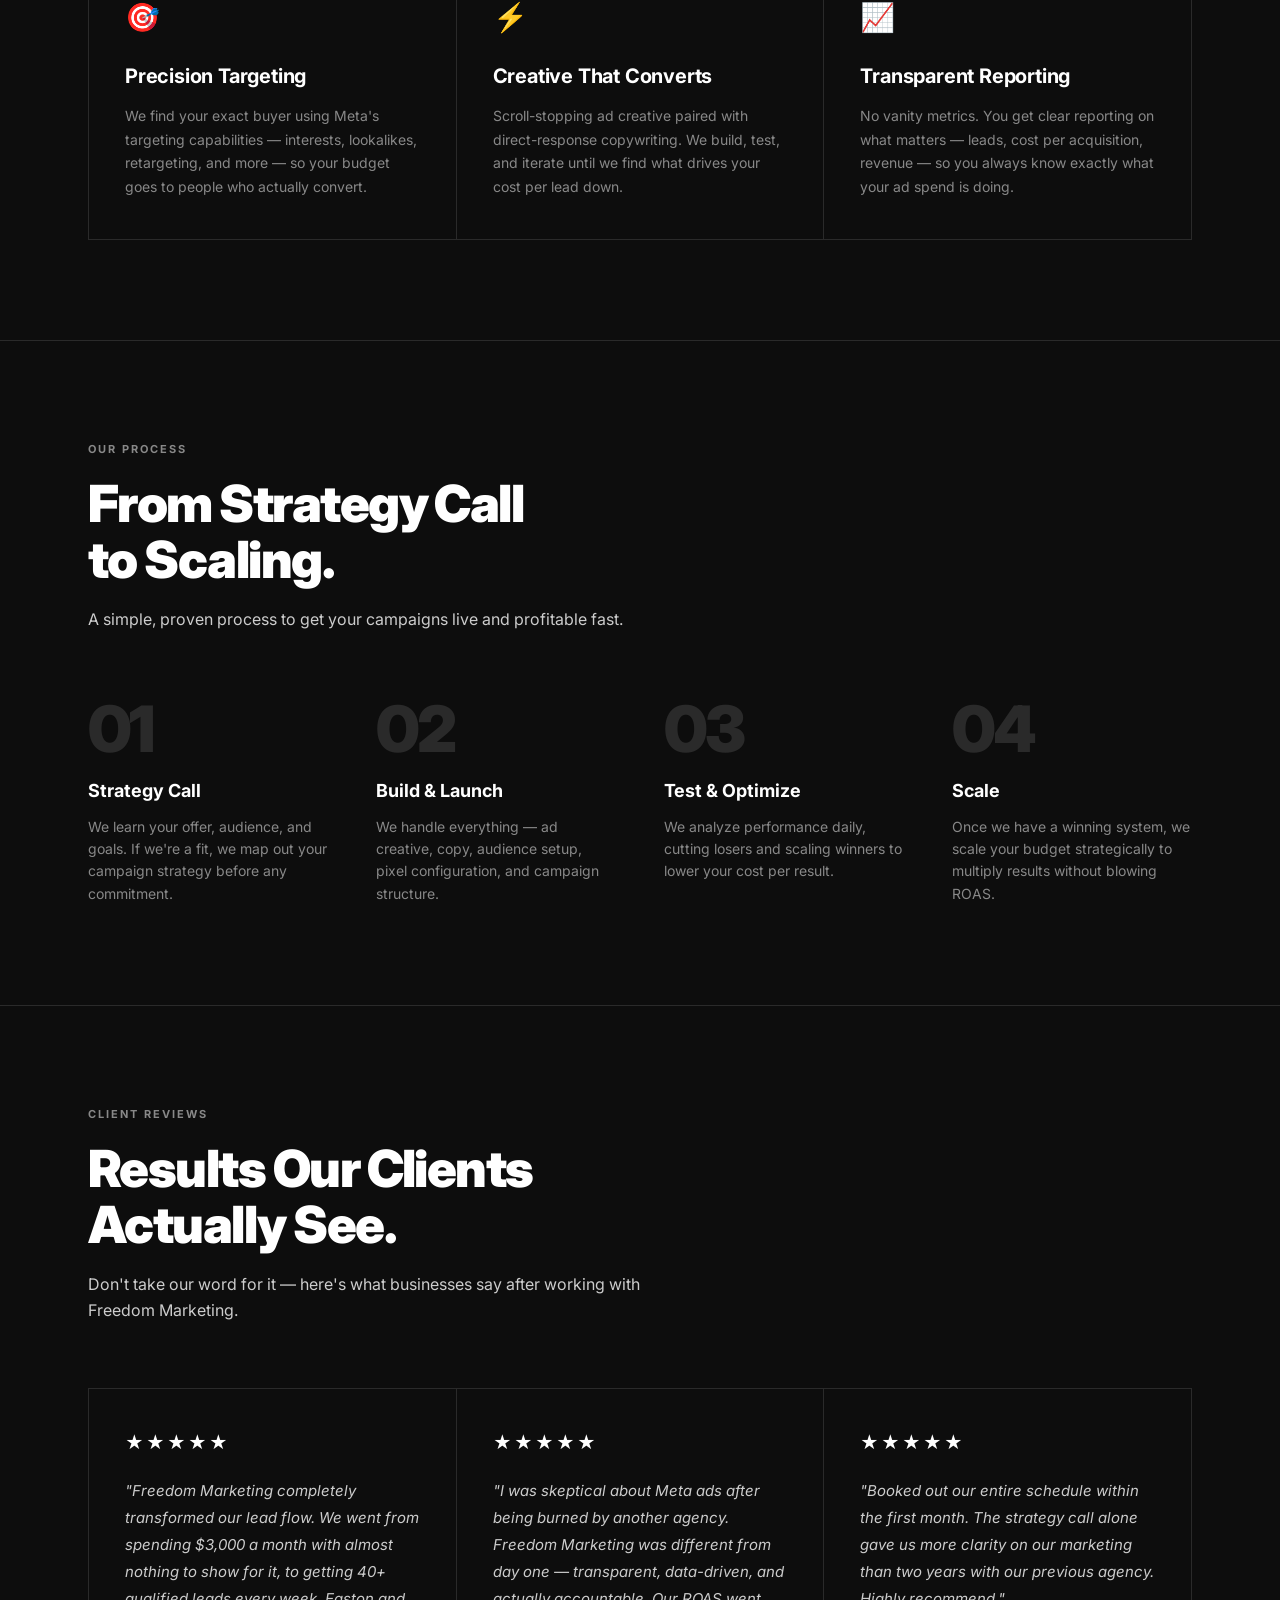
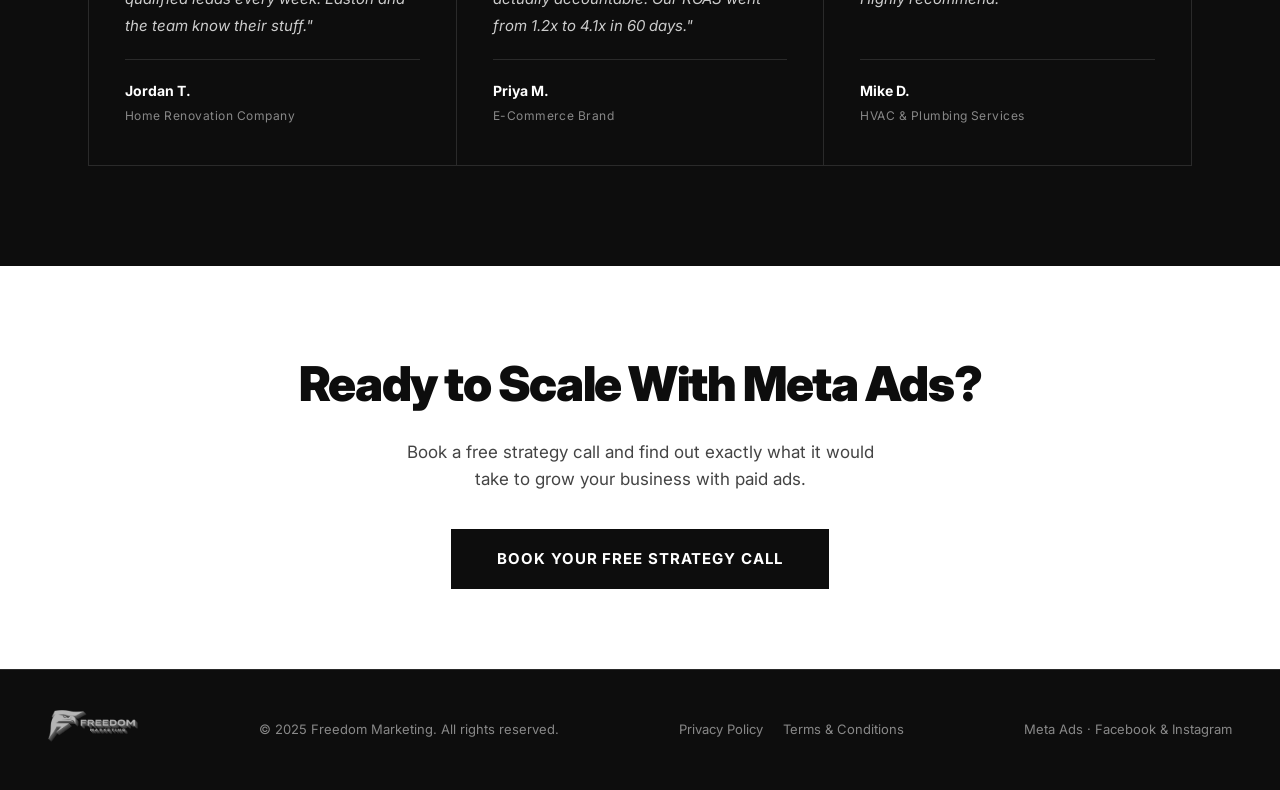
==== commit bf53b86d: "Add Privacy Policy and Terms & Conditions pages Adds privacy.html and terms.html, links both from ev" ====
--- a/index.html
+++ b/index.html
@@ -177,6 +177,10 @@
       <img src="logo.png" alt="Freedom Marketing" />
     </div>
     <p>&copy; 2025 Freedom Marketing. All rights reserved.</p>
+    <div class="footer-links">
+      <a href="privacy.html">Privacy Policy</a>
+      <a href="terms.html">Terms &amp; Conditions</a>
+    </div>
     <p style="color: var(--gray); font-size: 13px;">Meta Ads · Facebook &amp; Instagram</p>
   </footer>
 
--- a/styles.css
+++ b/styles.css
@@ -118,16 +118,24 @@
   padding: 80px 24px;
   position: relative;
   overflow: hidden;
+  background-image: url('manhattan-skyline.jpg');
+  background-size: cover;
+  background-position: center bottom;
+  background-repeat: no-repeat;
 }
 
 .hero::before {
   content: '';
   position: absolute;
-  top: -200px; left: 50%;
-  transform: translateX(-50%);
-  width: 700px; height: 700px;
-  background: radial-gradient(circle, rgba(255,255,255,0.04) 0%, transparent 70%);
+  inset: 0;
+  background: rgba(13, 13, 13, 0.68);
+  z-index: 1;
   pointer-events: none;
+}
+
+.hero > * {
+  position: relative;
+  z-index: 2;
 }
 
 .hero-tag {
@@ -740,3 +748,50 @@
 
   .cta-band { padding: 60px 24px; }
 }
+
+/* ── LEGAL PAGES ── */
+.legal {
+  max-width: 800px;
+  margin: 0 auto;
+  padding: 0 48px 100px;
+}
+
+.legal h3 {
+  font-size: 22px;
+  font-weight: 800;
+  letter-spacing: -0.02em;
+  margin: 48px 0 12px;
+}
+
+.legal p,
+.legal li {
+  color: var(--light);
+  font-size: 16px;
+  margin-bottom: 12px;
+}
+
+.legal ul {
+  padding-left: 22px;
+  margin-bottom: 12px;
+}
+
+.legal a { text-decoration: underline; }
+
+.legal-updated {
+  color: var(--gray);
+  font-size: 14px;
+  margin-top: 16px;
+}
+
+.footer-links {
+  display: flex;
+  gap: 20px;
+  font-size: 13px;
+  color: var(--gray);
+}
+
+.footer-links a:hover { color: var(--white); }
+
+@media (max-width: 768px) {
+  .legal { padding: 0 24px 80px; }
+}
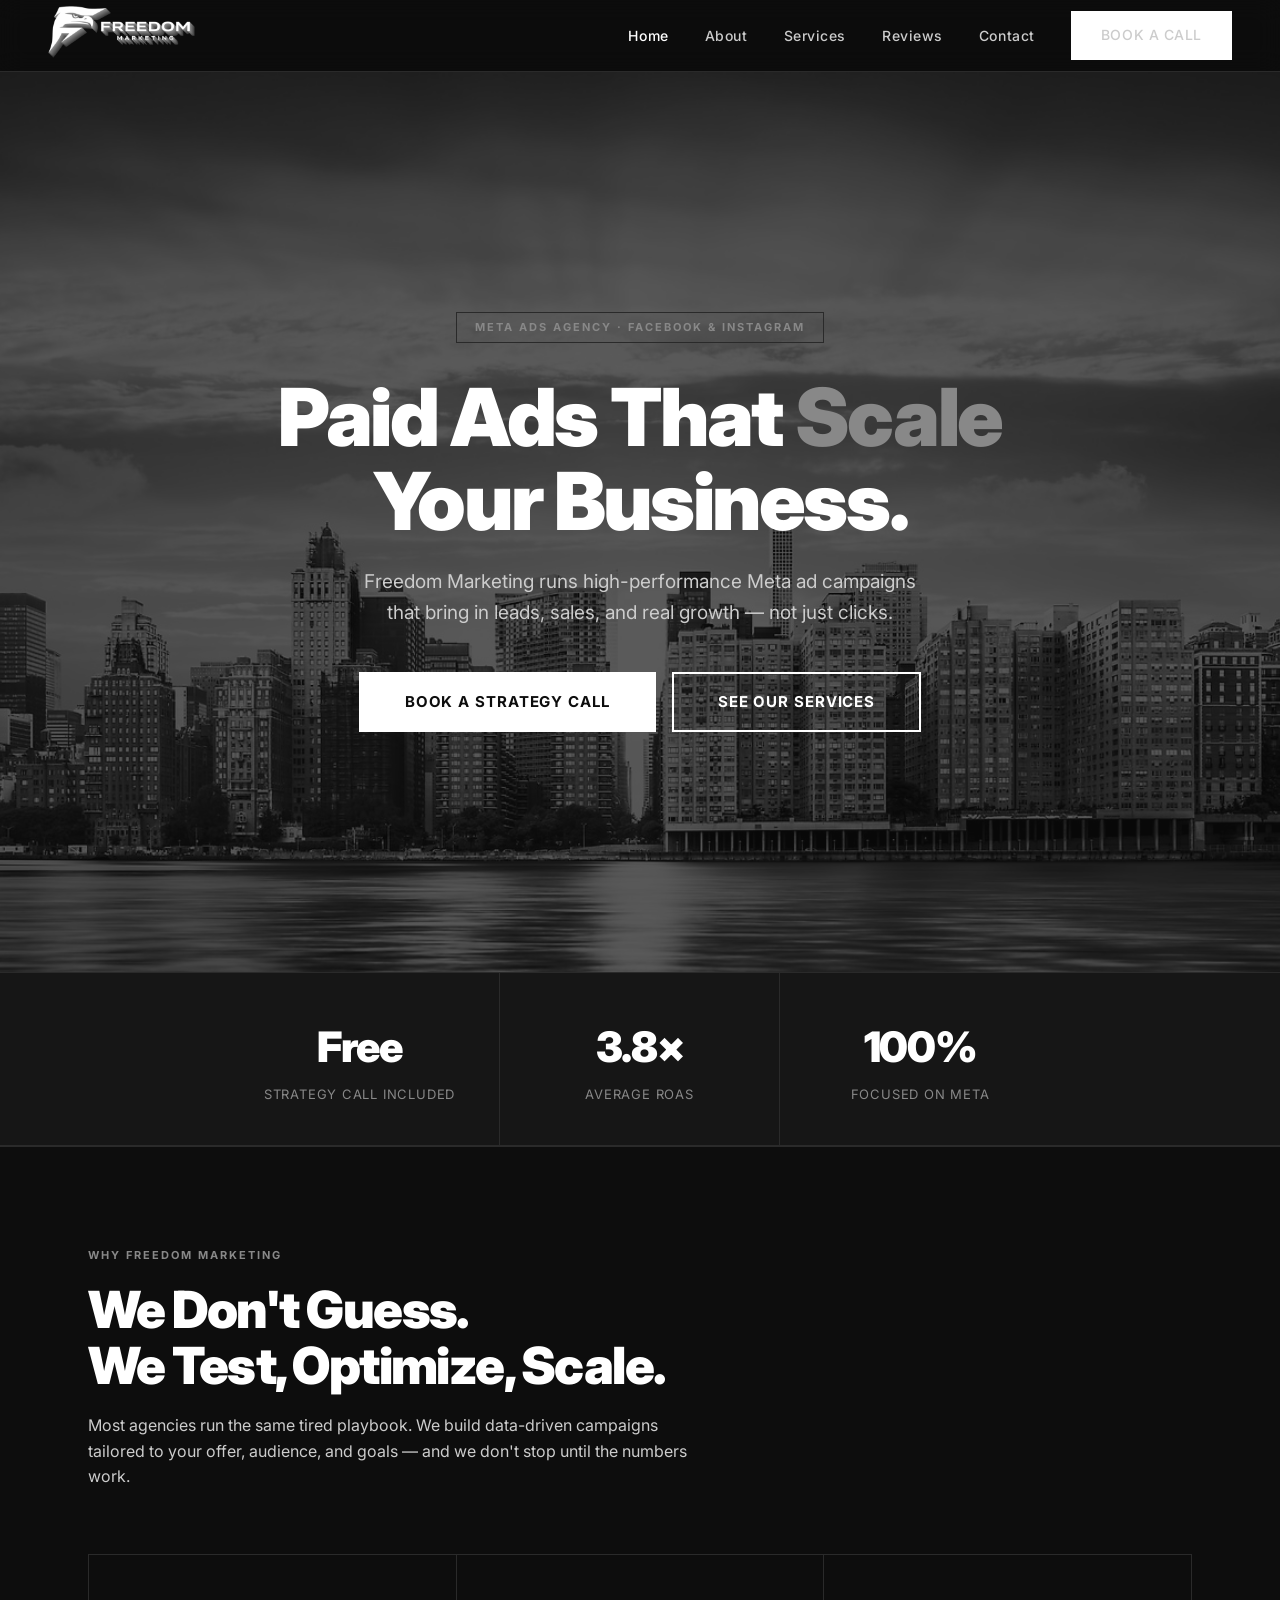
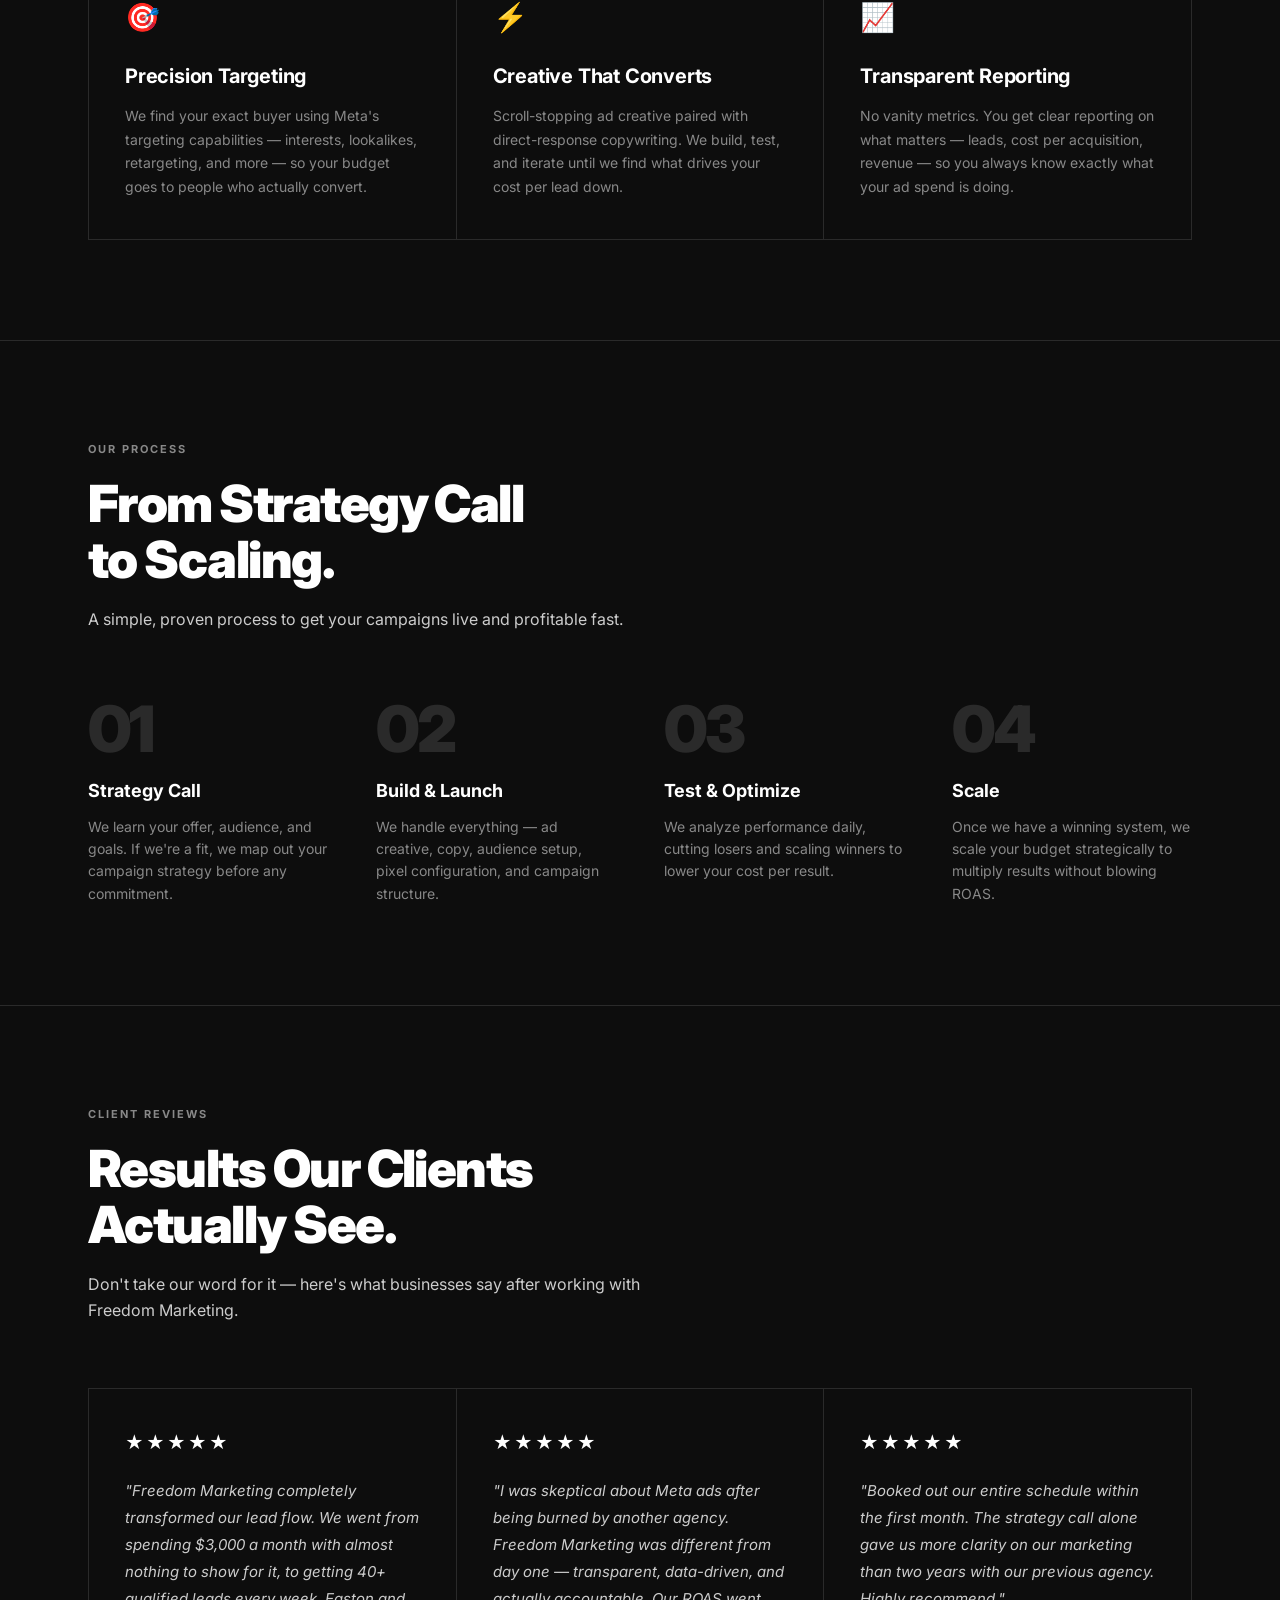
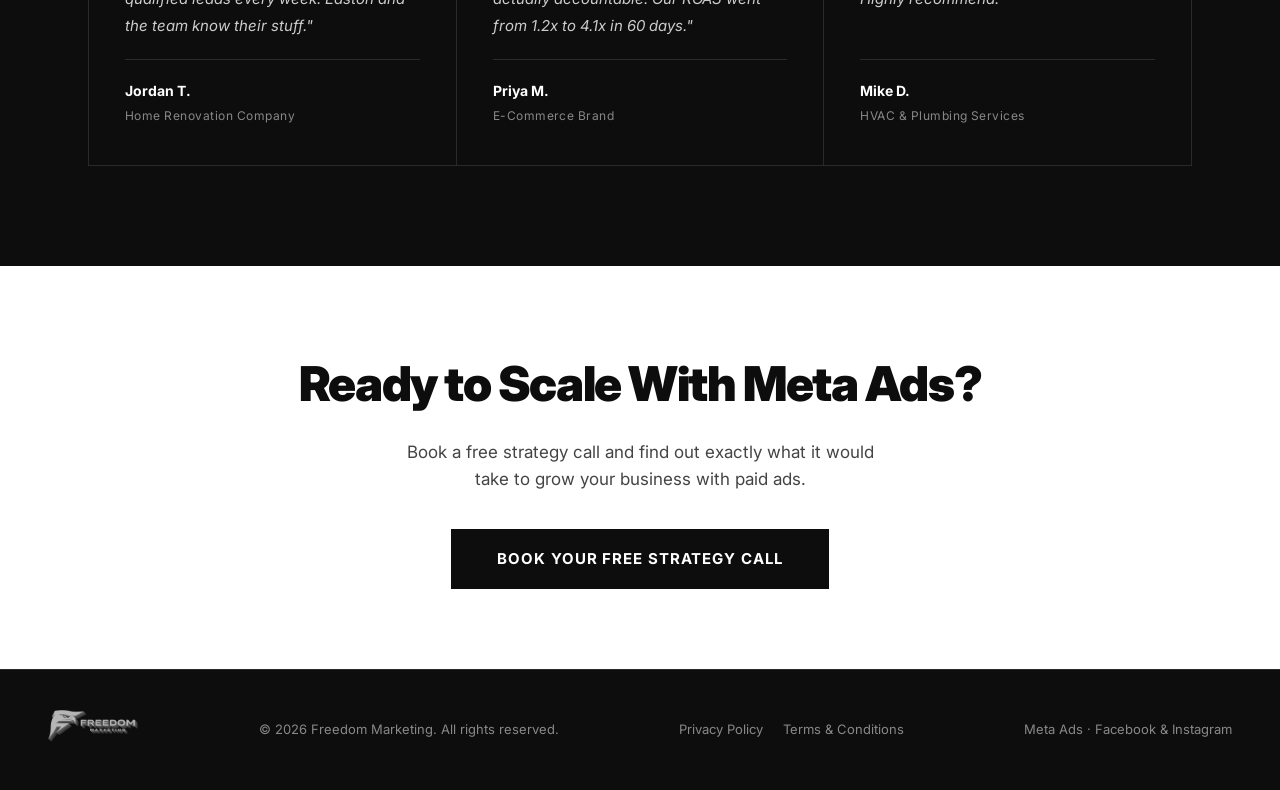
==== commit d0564233: "Update footer copyright year to 2026 Co-Authored-By: Claude Opus 5.5 <noreply@anthropic.com>" ====
--- a/index.html
+++ b/index.html
@@ -176,7 +176,7 @@
     <div class="footer-logo">
       <img src="logo.png" alt="Freedom Marketing" />
     </div>
-    <p>&copy; 2025 Freedom Marketing. All rights reserved.</p>
+    <p>&copy; 2026 Freedom Marketing. All rights reserved.</p>
     <div class="footer-links">
       <a href="privacy.html">Privacy Policy</a>
       <a href="terms.html">Terms &amp; Conditions</a>
